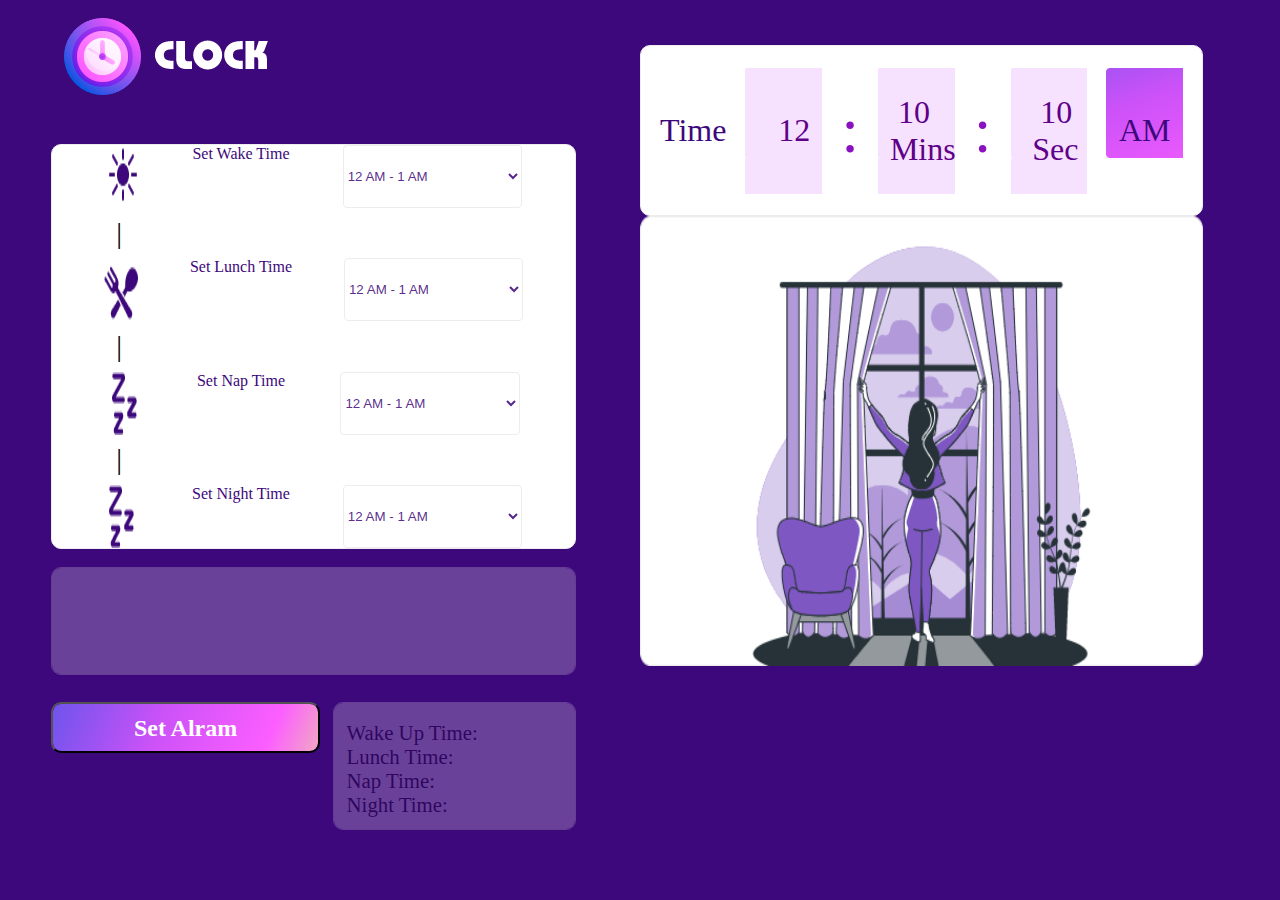
==== index.html @ eaa9a3fb "project4" ====
<!DOCTYPE html>
<html lang="en">

<head>
    <meta charset="UTF-8">
    <meta name="viewport" content="width=device-width, initial-scale=1.0">
    <title>J S Digital Clock</title>
    <link rel="stylesheet" href="./style.css">
</head>

<body>
    <div class="main_container">
        <div class="container1">
            <div class="clocklogo"></div>
            <div class="set-time">
                <!-- <div class="container2"> -->
                    <div class="set-wake-time-content"  class="time">
                        <img src="./wake_up.png" alt="wake_up">
                        <p class="box">Set Wake Time</p>
                        <select name=" Set wake time" id="wakeup">
                            <option value="0">12 AM - 1 AM</option>
                            <option value="1">1 AM - 2 AM</option>
                            <option value="2">2 AM - 3 AM</option>
                            <option value="3">3 AM - 4 AM</option>
                            <option value="4">4 AM - 5 AM</option>
                            <option value="5">5 AM - 6 AM</option>
                            <option value="6">6 AM - 7 AM</option>
                            <option value="7">7 AM - 8 AM</option>
                            <option value="8">8 AM - 9 AM</option>
                            <option value="9">9 AM - 10 AM</option>
                            <option value="10">10 AM - 11 AM</option>
                            <option value="11">11 AM - 12 PM</option>
                            <option value="12">12 PM - 1 PM</option>
                            <option value="13">1 PM - 2 PM</option>
                            <option value="14">2 PM - 3 PM</option>
                            <option value="15">3 PM - 4 PM</option>
                            <option value="16">4 PM - 5 PM</option>
                            <option value="17">5 PM - 6 PM</option>
                            <option value="18">6 PM - 7 PM</option>
                            <option value="19">7 PM - 8 PM</option>
                            <option value="20">8 PM - 9 PM</option>
                            <option value="21">9 PM - 10 PM</option>
                            <option value="22">10 PM - 11 PM</option>
                            <option value="23">11 PM - 12 PM</option>
                        </select>
                    </div>
                    <span class="line">|</span>
                    <div class="set-lunch-time-content"  class="time">
                        <img src="./lunch_time.png" alt="lunch_time">
                        <p class="box">Set Lunch Time</p>
                        <select name=" Set lunch time" id="lunchtime">
                            <option value="0">12 AM - 1 AM</option>
                            <option value="1">1 AM - 2 AM</option>
                            <option value="2">2 AM - 3 AM</option>
                            <option value="3">3 AM - 4 AM</option>
                            <option value="4">4 AM - 5 AM</option>
                            <option value="5">5 AM - 6 AM</option>
                            <option value="6">6 AM - 7 AM</option>
                            <option value="7">7 AM - 8 AM</option>
                            <option value="8">8 AM - 9 AM</option>
                            <option value="9">9 AM - 10 AM</option>
                            <option value="10">10 AM - 11 AM</option>
                            <option value="11">11 AM - 12 PM</option>
                            <option value="12">12 PM - 1 PM</option>
                            <option value="13">1 PM - 2 PM</option>
                            <option value="14">2 PM - 3 PM</option>
                            <option value="15">3 PM - 4 PM</option>
                            <option value="16">4 PM - 5 PM</option>
                            <option value="17">5 PM - 6 PM</option>
                            <option value="18">6 PM - 7 PM</option>
                            <option value="19">7 PM - 8 PM</option>
                            <option value="20">8 PM - 9 PM</option>
                            <option value="21">9 PM - 10 PM</option>
                            <option value="22">10 PM - 11 PM</option>
                            <option value="23">11 PM - 12 PM</option>
                        </select>
                    </div>
                    <span class="line">|</span>
                    <div class="set-nap-time-content"  class="time">
                        <img src="./nap_time.png" alt="nap_time">
                        <p class="box">Set Nap Time</p>
                        <select name="Set Nap time" id="naptime">
                            <option value="0">12 AM - 1 AM</option>
                            <option value="1">1 AM - 2 AM</option>
                            <option value="2">2 AM - 3 AM</option>
                            <option value="3">3 AM - 4 AM</option>
                            <option value="4">4 AM - 5 AM</option>
                            <option value="5">5 AM - 6 AM</option>
                            <option value="6">6 AM - 7 AM</option>
                            <option value="7">7 AM - 8 AM</option>
                            <option value="8">8 AM - 9 AM</option>
                            <option value="9">9 AM - 10 AM</option>
                            <option value="10">10 AM - 11 AM</option>
                            <option value="11">11 AM - 12 PM</option>
                            <option value="12">12 PM - 1 PM</option>
                            <option value="13">1 PM - 2 PM</option>
                            <option value="14">2 PM - 3 PM</option>
                            <option value="15">3 PM - 4 PM</option>
                            <option value="16">4 PM - 5 PM</option>
                            <option value="17">5 PM - 6 PM</option>
                            <option value="18">6 PM - 7 PM</option>
                            <option value="19">7 PM - 8 PM</option>
                            <option value="20">8 PM - 9 PM</option>
                            <option value="21">9 PM - 10 PM</option>
                            <option value="22">10 PM - 11 PM</option>
                            <option value="23">11 PM - 12 PM</option>
                        </select>
                    </div>
                    <span class="line">|</span>
                    <div class="set-night-time-content" class="time">
                        <img src="./nap_time.png" alt="nap_time">
                        <p class="box">Set Night Time</p>
                        <select name="Set Night  time" id="nighttime">
                            <option value="0">12 AM - 1 AM</option>
                            <option value="1">1 AM - 2 AM</option>
                            <option value="2">2 AM - 3 AM</option>
                            <option value="3">3 AM - 4 AM</option>
                            <option value="4">4 AM - 5 AM</option>
                            <option value="5">5 AM - 6 AM</option>
                            <option value="6">6 AM - 7 AM</option>
                            <option value="7">7 AM - 8 AM</option>
                            <option value="8">8 AM - 9 AM</option>
                            <option value="9">9 AM - 10 AM</option>
                            <option value="10">10 AM - 11 AM</option>
                            <option value="11">11 AM - 12 PM</option>
                            <option value="12">12 PM - 1 PM</option>
                            <option value="13">1 PM - 2 PM</option>
                            <option value="14">2 PM - 3 PM</option>
                            <option value="15">3 PM - 4 PM</option>
                            <option value="16">4 PM - 5 PM</option>
                            <option value="17">5 PM - 6 PM</option>
                            <option value="18">6 PM - 7 PM</option>
                            <option value="19">7 PM - 8 PM</option>
                            <option value="20">8 PM - 9 PM</option>
                            <option value="21">9 PM - 10 PM</option>
                            <option value="22">10 PM - 11 PM</option>
                            <option value="23">11 PM - 12 PM</option>
                        </select>
                    </div>
                <!-- </div> -->
            </div>
            <div class="good_morning" >
                <p id="greeting">GOOD MORNING!! WAKE UP!!</p>
            </div>
            <button class="alram" id="button" >
                Set Alram
            </button>
            <div class="time_show" id="time">
                <p>Wake Up Time:</p>
                <p>Lunch Time:</p>
                <p>Nap Time:</p>
                <p>Night Time:</p>
            </div>
        </div>
        <!-- second container -->
        <div class="container3">
            <div class="trans1">
            </div>
            <div class="trans2">
            </div>
            <div class="trans3">
                <div class="time">Time</div>
                 <div class="hours" id="hrs">&nbsp;12</div>
                 <div class="semicolon" >:</div>
                 <div class="minutes" id="mins">&nbsp;10<br>Mins</div>
                 <div class="semicolon">:</div>
                 <div class="seconds" id="secs">&nbsp;10<br>Sec</div>
                 <div class="am-pm" id="ampm">AM</div>
            </div>
            <div class="point" id="texttime">
                <p>GRAB SOME HEALTHY BREAKFAST</p>
            </div>
            <div>
                <img src="./Group 5183-1.png" alt="component 30"  id="image" class="image">
            </div>

        </div>
    </div>
    <script src="./script.js"></script>
</body>

</html>
---- style.css ----
* {
    margin: 0;
    padding: 0;
    box-sizing: border-box;
}

body {
    background-color: #3D087B;
}

.main_container {
    display: flex;
}

.container1 {
    position: relative;
    flex: 50%;
}

.clocklogo {
    background-image: url(./clock_logo.png);
    background-repeat: no-repeat;
    top: 2vh;
    left: 5vw;
    width: 204px;
    height: 77px;
    position: absolute;
    display: flex;
}

.set-time {
    display: flex;
    justify-content: space-between;
    background-color: #FFFFFF;
    position: absolute;
    flex-direction: column;
    top: 16vh;
    left: 4vw;
    width: 41vw;
    height: 45vh;
    border: 1px solid #EDEDED;
    border-radius: 10px;
    opacity: 1;
}

.set-wake-time-content {
    display: flex;
    justify-content: space-evenly;
}

.set-lunch-time-content {
    display: flex;
    justify-content: space-evenly;
}

.set-nap-time-content {
    display: flex;
    justify-content: space-evenly;
}

.set-night-time-content {
    display: flex;
    justify-content: space-evenly;
}

select {
    width: 14vw;
    height: 7vh;
    background: #FFFFFF 0% 0% no-repeat padding-box;
    border: 1px solid #EDEDED;
    border-radius: 4px;
    opacity: 1;
    color: #3D087BDE;
}


.line {
    font-size: 1.8rem;
    margin-left: 5vw;

}

.box {
    color: #3D087B;
}

/* p {
    margin-top: 15px;
    color: #3D087B;
} */

.good_morning {
    top: 63vh;
    left: 4vw;
    width: 41vw;
    height: 12vh;
    background: #FFFFFF 0% 0% no-repeat padding-box;
    border: 1px solid #EDEDED;
    border-radius: 10px;
    opacity: 0.23;
    position: absolute;
    font: normal normal 900 27px/34px Bauhaus Hv BT;
}

.good_morning p {
    display: flex;
    justify-content: center;
    font-size: 2rem;
    color: white;
    margin-top: 15px;
    text-transform: uppercase;
    opacity: 1;
}

.alram {
    color: #ffffff;
    font-size: 2rem;
    font: normal normal 600 24px/38px Manrope;
    position: absolute;
    top: 78vh;
    left: 4vw;
    width: 21vw;
    height: 4vw;
    background: transparent linear-gradient(113deg, #6E54EC 0%, #CB52F8 40%, #FC5EFF 81%, #F1A7C5 100%) 0% 0% no-repeat padding-box;
    border-radius: 10px;
}

.alram p {
    margin-top: 5px;
    display: flex;
    align-items: center;
    justify-content: center;
    font-size: 30px;
    color: #FFFFFF;
}

.alram:hover {
    background: transparent linear-gradient(280deg, #6E54EC 0%, #CB52F8 40%, #FC5EFF 81%, #F1A7C5 100%) 0% 0% no-repeat padding-box;
    cursor: pointer;
}

.time_show {
    top: 78vh;
    left: 26vw;
    width: 19vw;
    height: 10vw;
    background: #FFFFFF 0% 0% no-repeat padding-box;
    border: 1px solid #EDEDED;
    border-radius: 10px;
    opacity: 0.23;
    position: absolute;
    font-size: 1.3rem;
    padding-top: 2vh;
    padding-left: 1vw;
}

.container3 {
    position: relative;
    flex: 50%;
}

.trans3 {
    display: flex;
    align-items: center;
    justify-content: space-evenly;
    background-color: #FFFFFF;
    position: absolute;
    top: 5vh;
    width: 44vw;
    height: 19vh;
    border: 1px solid #EDEDED;
    border-radius: 10px;
    opacity: 1;
}

.hours {
    background-image: url(./timeline.png);
    width: 6vw;
    height: 14vh;
    opacity: 1;
    font-size: 2rem;
    display: flex;
    justify-content: center;
    align-items: center;
    color: #5F0089;
    padding-left: 1vw;
}

.minutes {
    background-image: url(./timeline.png);
    width: 6vw;
    height: 14vh;
    opacity: 1;
    font-size: 2rem;
    display: flex;
    justify-content: center;
    align-items: center;
    color: #5F0089;
    padding-left: 1vw;
}

.seconds {
    background-image: url(./timeline.png);
    width: 6vw;
    height: 14vh;
    opacity: 1;
    font-size: 2rem;
    display: flex;
    justify-content: center;
    align-items: center;
    color: #5F0089;
    padding-left: 1vw;

}

.am-pm {
    background-image: url(./AM_svg.png);
    background-repeat: no-repeat;
    width: 6vw;
    height: 14vh;
    opacity: 1;
    display: flex;
    justify-content: center;
    align-items: center;
    font-size: 2rem;
    color: #3D087B;
}

.trans1 {
    top: 10vh;
    left: 2vw;
    width: 40vw;
    height: 18vh;
    background: #FFFFFF 0% 0% no-repeat padding-box;
    border-radius: 10px;
    opacity: 0.22;
    position: absolute;
}

.trans2 {
    top: 8vh;
    left: 1vw;
    width: 42vw;
    height: 18vh;
    background: #FFFFFF 0% 0% no-repeat padding-box;
    border-radius: 10px;
    opacity: 0.51;
    position: absolute;
}

.time {
    font-size: 2rem;
    color: #3D087B;
}

.semicolon {
    font-size: 4rem;
    color: #8A11BF;
}

.point {
    text-align: center;
    font: normal normal 900 30px/40px Bauhaus Hv BT;
    color: #3D087B;
    text-transform: uppercase;
    opacity: 1;
    position: absolute;
    background-color: #FFFFFF;
    border: 1px solid #EDEDED;
    border-radius: 10px;
    font-size: 2rem;
    top: 30vh;
    width: 44vw;
    height: 15vh;

}

.point p {
    margin-top: 15px;
    display: flex;
    justify-content: center;
}

.image {
    position: absolute;
    top: 24vh;
    left: 0vw;
    display: flex;
    width: 44vw;
    height: 50vh;
}

@media only screen and (min-width:501px) and (max-width:950px) {
    .main_container {
        flex-direction: column;
    }

    .container3 {
        top: 95vh;
    }

    .clocklogo {
        left: 12vw;
        top: 1vh;
    }

    .set-time {
        left: 7vw;
        width: 86vw;
        top: 15vh;
        height: 46vh;
    }

    .line {
        position: relative;
        left: 8vw;
    }

    select {
        width: 25vw;
    }

    .good_morning {
        left: 7vw;
        width: 86vw;
        height: 13vh;
    }

    .alram {
        left: 7vw;
        width: 42vw;
        height: 12vh;
    }

    .time_show {
        left: 53vw;
        width: 40vw;
        height: 20vh;
    }

    .trans1 {
        left: 10vw;
        width: 77vw;
    }

    .trans2 {
        left: 8vw;
        width: 82vw;
    }

    .trans3 {
        left: 6vw;
        width: 87vw;
    }

    .point {
        left: 7vw;
        width: 87vw;
        height: 16vh;
    }

    .image {
        left: 4vw;
        width: 85vw;
    }

    .hours {
        width: 11vw;
        padding-left: 3vw;
    }

    .minutes {
        width: 11vw;
        padding-left: 3vw;
    }

    .seconds {
        width: 11vw;
        padding-left: 4vw;
    }

    .am-pm {
        width: 11vw;
    }
}

@media only screen and (min-width:300px) and (max-width:500px) {
    .main_container {
        flex-direction: column;
    }

    .container3 {
        top: 95vh;
    }

    .clocklogo {
        top: 1vh;
        left: 12vw;
    }

    .set-time {
        top: 15vh;
        left: 7vw;
        width: 86vw;
        height: 46vh;
    }

    .line {
        position: relative;
        left: 6vw;
    }

    select {
        width: 25vw;
    }

    .good_morning {
        left: 7vw;
        width: 86vw;
        height: 13vh;
    }

    .good_morning p {
        font-size: 1.2rem;
    }

    .alram {
        left: 7vw;
        width: 42vw;
        height: 12vh;
        font-size: 1.3rem;
    }

    .time_show {
        left: 53vw;
        width: 40vw;
        height: 18vh;
        font-size: 0.9rem;
    }

    .trans1 {
        left: 10vw;
        width: 77vw;
    }

    .trans2 {
        left: 8vw;
        width: 82vw;
    }

    .trans3 {
        left: 6vw;
        width: 87vw;
    }

    .point {
        left: 7vw;
        width: 87vw;
        font-size: 1.2rem;
    }

    .image {
        left: 4vw;
        width: 85vw;
    }

    .time {
        font-size: 1.3rem;
    }

    .hours {
        width: 11vw;
        padding-left: 2vw;
        font-size: 1.3rem;
    }

    .minutes {
        width: 11vw;
        padding-left: 2vw;
        font-size: 1.3rem;
    }

    .seconds {
        width: 11vw;
        padding-left: 3vw;
        font-size: 1.3rem;
    }

    .am-pm {
        width: 11vw;
        font-size: 1.3rem;
    }
}
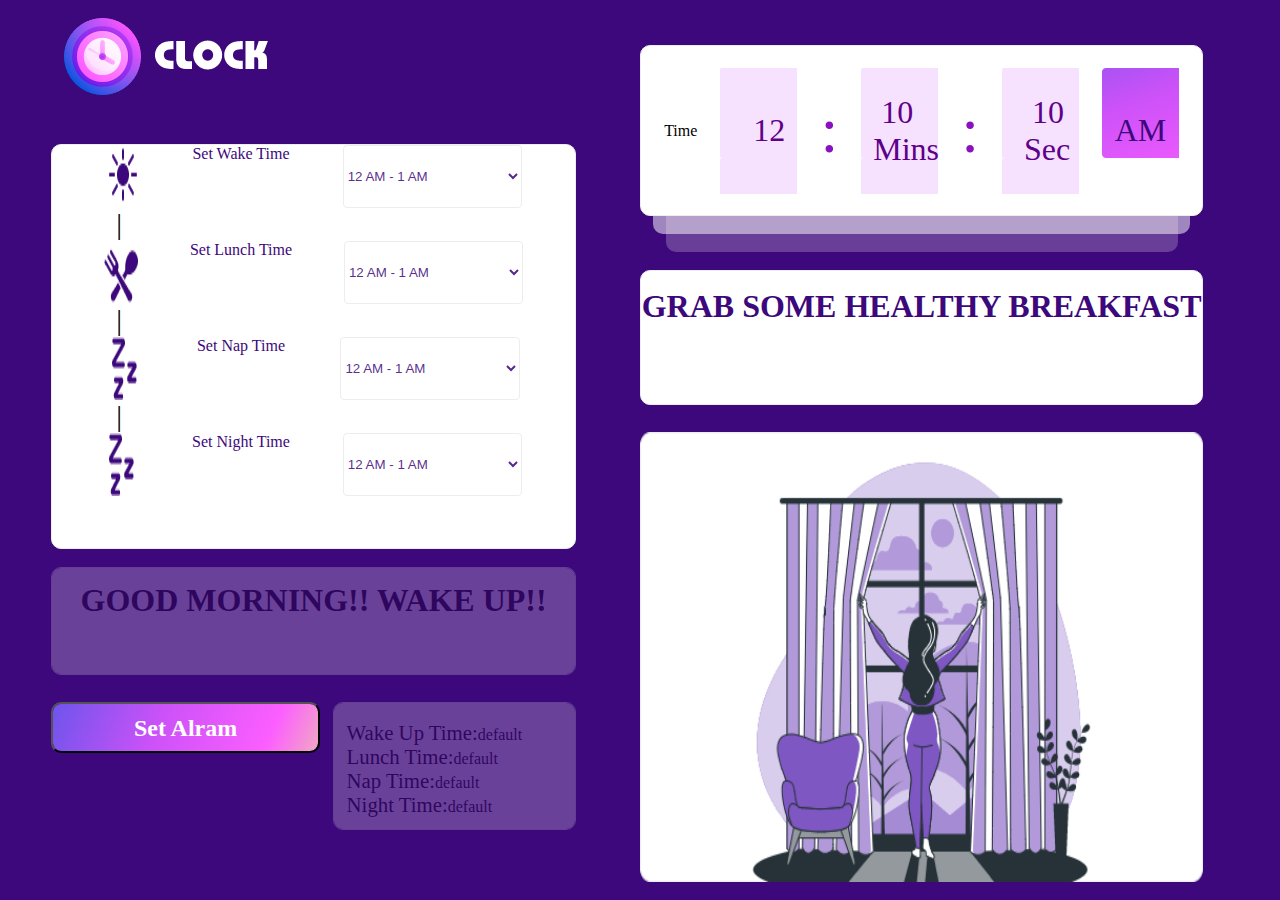
==== commit 401870c6: "project4" ====
--- a/index.html
+++ b/index.html
@@ -4,7 +4,7 @@
 <head>
     <meta charset="UTF-8">
     <meta name="viewport" content="width=device-width, initial-scale=1.0">
-    <title>J S Digital Clock</title>
+    <title>Document</title>
     <link rel="stylesheet" href="./style.css">
 </head>
 
@@ -13,10 +13,10 @@
         <div class="container1">
             <div class="clocklogo"></div>
             <div class="set-time">
-                <!-- <div class="container2"> -->
+                <div class="container2">
                     <div class="set-wake-time-content"  class="time">
                         <img src="./wake_up.png" alt="wake_up">
-                        <p class="box">Set Wake Time</p>
+                        <p>Set Wake Time</p>
                         <select name=" Set wake time" id="wakeup">
                             <option value="0">12 AM - 1 AM</option>
                             <option value="1">1 AM - 2 AM</option>
@@ -47,7 +47,7 @@
                     <span class="line">|</span>
                     <div class="set-lunch-time-content"  class="time">
                         <img src="./lunch_time.png" alt="lunch_time">
-                        <p class="box">Set Lunch Time</p>
+                        <p>Set Lunch Time</p>
                         <select name=" Set lunch time" id="lunchtime">
                             <option value="0">12 AM - 1 AM</option>
                             <option value="1">1 AM - 2 AM</option>
@@ -78,7 +78,7 @@
                     <span class="line">|</span>
                     <div class="set-nap-time-content"  class="time">
                         <img src="./nap_time.png" alt="nap_time">
-                        <p class="box">Set Nap Time</p>
+                        <p>Set Nap Time</p>
                         <select name="Set Nap time" id="naptime">
                             <option value="0">12 AM - 1 AM</option>
                             <option value="1">1 AM - 2 AM</option>
@@ -109,7 +109,7 @@
                     <span class="line">|</span>
                     <div class="set-night-time-content" class="time">
                         <img src="./nap_time.png" alt="nap_time">
-                        <p class="box">Set Night Time</p>
+                        <p>Set Night Time</p>
                         <select name="Set Night  time" id="nighttime">
                             <option value="0">12 AM - 1 AM</option>
                             <option value="1">1 AM - 2 AM</option>
@@ -137,7 +137,7 @@
                             <option value="23">11 PM - 12 PM</option>
                         </select>
                     </div>
-                <!-- </div> -->
+                </div>
             </div>
             <div class="good_morning" >
                 <p id="greeting">GOOD MORNING!! WAKE UP!!</p>
@@ -145,11 +145,11 @@
             <button class="alram" id="button" >
                 Set Alram
             </button>
-            <div class="time_show" id="time">
-                <p>Wake Up Time:</p>
-                <p>Lunch Time:</p>
-                <p>Nap Time:</p>
-                <p>Night Time:</p>
+            <div class="time_show"   >
+                <p>Wake Up Time:<span class="timewritten">default</span></p>
+                <p>Lunch Time:<span class="timewritten">default</span></p>
+                <p>Nap Time:<span class="timewritten">default</span></p>
+                <p>Night Time:<span class="timewritten">default</span></p>
             </div>
         </div>
         <!-- second container -->
@@ -159,7 +159,7 @@
             <div class="trans2">
             </div>
             <div class="trans3">
-                <div class="time">Time</div>
+                <div class="time1">Time</div>
                  <div class="hours" id="hrs">&nbsp;12</div>
                  <div class="semicolon" >:</div>
                  <div class="minutes" id="mins">&nbsp;10<br>Mins</div>
@@ -170,7 +170,7 @@
             <div class="point" id="texttime">
                 <p>GRAB SOME HEALTHY BREAKFAST</p>
             </div>
-            <div>
+            <div class="image" >
                 <img src="./Group 5183-1.png" alt="component 30"  id="image" class="image">
             </div>
 
--- a/style.css
+++ b/style.css
@@ -46,21 +46,25 @@
 .set-wake-time-content {
     display: flex;
     justify-content: space-evenly;
+    color: #3D087B;
 }
 
 .set-lunch-time-content {
     display: flex;
     justify-content: space-evenly;
+    color: #3D087B;
 }
 
 .set-nap-time-content {
     display: flex;
     justify-content: space-evenly;
+    color: #3D087B;
 }
 
 .set-night-time-content {
     display: flex;
     justify-content: space-evenly;
+    color: #3D087B;
 }
 
 select {
@@ -73,15 +77,10 @@
     color: #3D087BDE;
 }
 
-
 .line {
     font-size: 1.8rem;
     margin-left: 5vw;
 
-}
-
-.box {
-    color: #3D087B;
 }
 
 /* p {
@@ -106,10 +105,8 @@
     display: flex;
     justify-content: center;
     font-size: 2rem;
-    color: white;
-    margin-top: 15px;
-    text-transform: uppercase;
-    opacity: 1;
+     color:black;
+     margin-top: 15px; 
 }
 
 .alram {
@@ -150,11 +147,13 @@
     opacity: 0.23;
     position: absolute;
     font-size: 1.3rem;
-    padding-top: 2vh;
-    padding-left: 1vw;
-}
-
-.container3 {
+padding-top: 2vh;
+padding-left: 1vw;
+}
+.timewritten{
+    font-size:1rem;
+}
+.container3{
     position: relative;
     flex: 50%;
 }
@@ -183,11 +182,12 @@
     justify-content: center;
     align-items: center;
     color: #5F0089;
-    padding-left: 1vw;
+    padding-left:1vw;
 }
 
 .minutes {
     background-image: url(./timeline.png);
+    /* background-repeat: no-repeat; */
     width: 6vw;
     height: 14vh;
     opacity: 1;
@@ -201,6 +201,7 @@
 
 .seconds {
     background-image: url(./timeline.png);
+    /* background-repeat: no-repeat; */
     width: 6vw;
     height: 14vh;
     opacity: 1;
@@ -223,7 +224,7 @@
     justify-content: center;
     align-items: center;
     font-size: 2rem;
-    color: #3D087B;
+    color: #3D087B; 
 }
 
 .trans1 {
@@ -272,10 +273,9 @@
     top: 30vh;
     width: 44vw;
     height: 15vh;
-
-}
-
-.point p {
+    
+}
+.point p{
     margin-top: 15px;
     display: flex;
     justify-content: center;
@@ -290,204 +290,181 @@
     height: 50vh;
 }
 
-@media only screen and (min-width:501px) and (max-width:950px) {
+@media only screen and (min-width:501px) and (max-width:950px){
     .main_container {
-        flex-direction: column;
-    }
-
-    .container3 {
-        top: 95vh;
-    }
-
-    .clocklogo {
-        left: 12vw;
-        top: 1vh;
-    }
-
-    .set-time {
-        left: 7vw;
-        width: 86vw;
-        top: 15vh;
-        height: 46vh;
-    }
-
-    .line {
-        position: relative;
-        left: 8vw;
-    }
-
-    select {
-        width: 25vw;
-    }
-
-    .good_morning {
-        left: 7vw;
-        width: 86vw;
-        height: 13vh;
-    }
-
-    .alram {
-        left: 7vw;
-        width: 42vw;
-        height: 12vh;
-    }
-
-    .time_show {
-        left: 53vw;
-        width: 40vw;
-        height: 20vh;
-    }
-
-    .trans1 {
-        left: 10vw;
-        width: 77vw;
-    }
-
-    .trans2 {
-        left: 8vw;
-        width: 82vw;
-    }
-
-    .trans3 {
-        left: 6vw;
-        width: 87vw;
-    }
-
-    .point {
-        left: 7vw;
-        width: 87vw;
-        height: 16vh;
-    }
-
-    .image {
-        left: 4vw;
-        width: 85vw;
-    }
-
-    .hours {
-        width: 11vw;
-        padding-left: 3vw;
-    }
-
-    .minutes {
-        width: 11vw;
-        padding-left: 3vw;
-    }
-
-    .seconds {
-        width: 11vw;
-        padding-left: 4vw;
-    }
-
-    .am-pm {
-        width: 11vw;
-    }
-}
-
-@media only screen and (min-width:300px) and (max-width:500px) {
+    flex-direction: column;
+}
+.container3{
+    top: 110vh;
+}
+.clocklogo{
+left: 12vw;
+top: 1vh;
+}
+.set-time{
+    left: 7vw;
+    width: 86vw;
+    top: 15vh;
+    height: 46vh;
+}
+.line{
+    position: relative;
+    left: 8vw;
+}
+select{
+    width: 25vw;
+}
+.good_morning{
+    left: 7vw;
+    width: 86vw;
+    height: 14vh
+}
+.alram{
+    left: 7vw;
+    width: 86vw;
+    height: 12vh;
+    font-size: 2rem;
+}
+.time_show{
+    left: 7vw;
+    width: 65vw;
+    height: 20vh;
+    /* font-size: 2rem; */
+    top: 91vh;
+}
+/* .timewritten{
+    font-size: 0.8rem;
+} */
+.trans1{
+    left: 10vw;
+    width: 77vw;
+}
+.trans2{
+    left: 8vw;
+    width: 82vw;
+}
+.trans3{
+    left: 6vw;
+    width: 87vw;
+}
+.point{
+    left: 7vw;
+    width: 87vw;
+    height: 16vh;
+    /* font-size: 2rem; */
+}
+.image{
+    left: 4vw;
+    width: 85vw;
+}
+.hours{
+    width: 11vw;
+    padding-left: 3vw;
+    /* font-size: 2rem; */
+}
+.minutes{
+    width: 11vw;
+    padding-left: 3vw;
+    /* font-size: 2rem; */
+}
+.seconds{
+    width: 11vw;
+    padding-left: 4vw;
+    /* font-size: 2rem; */
+    
+}
+.am-pm{
+    width: 11vw;
+    /* font-size: 2rem; */
+
+}
+}
+@media only screen and (min-width:300px) and (max-width:500px){
     .main_container {
-        flex-direction: column;
-    }
-
-    .container3 {
-        top: 95vh;
-    }
-
-    .clocklogo {
-        top: 1vh;
-        left: 12vw;
-    }
-
-    .set-time {
-        top: 15vh;
-        left: 7vw;
-        width: 86vw;
-        height: 46vh;
-    }
-
-    .line {
-        position: relative;
-        left: 6vw;
-    }
-
-    select {
-        width: 25vw;
-    }
-
-    .good_morning {
-        left: 7vw;
-        width: 86vw;
-        height: 13vh;
-    }
-
-    .good_morning p {
-        font-size: 1.2rem;
-    }
-
-    .alram {
-        left: 7vw;
-        width: 42vw;
-        height: 12vh;
-        font-size: 1.3rem;
-    }
-
-    .time_show {
-        left: 53vw;
-        width: 40vw;
-        height: 18vh;
-        font-size: 0.9rem;
-    }
-
-    .trans1 {
-        left: 10vw;
-        width: 77vw;
-    }
-
-    .trans2 {
-        left: 8vw;
-        width: 82vw;
-    }
-
-    .trans3 {
-        left: 6vw;
-        width: 87vw;
-    }
-
-    .point {
-        left: 7vw;
-        width: 87vw;
-        font-size: 1.2rem;
-    }
-
-    .image {
-        left: 4vw;
-        width: 85vw;
-    }
-
-    .time {
-        font-size: 1.3rem;
-    }
-
-    .hours {
-        width: 11vw;
-        padding-left: 2vw;
-        font-size: 1.3rem;
-    }
-
-    .minutes {
-        width: 11vw;
-        padding-left: 2vw;
-        font-size: 1.3rem;
-    }
-
-    .seconds {
-        width: 11vw;
-        padding-left: 3vw;
-        font-size: 1.3rem;
-    }
-
-    .am-pm {
-        width: 11vw;
-        font-size: 1.3rem;
-    }
+    flex-direction: column;
+}
+.container3{
+    top: 110vh;
+}
+.clocklogo{
+    top: 1vh;
+left: 12vw;
+}
+.set-time{
+    top: 15vh;
+    left: 7vw;
+    width: 86vw;
+    height: 46vh;
+}
+.line{
+    position: relative;
+    left: 6vw;
+}
+select{
+    width: 25vw;
+}
+.good_morning{
+    left: 7vw;
+    width: 86vw;
+    height: 13vh;
+}
+.good_morning p{
+    font-size: 1.2rem;
+}
+.alram{
+    left: 7vw;
+    width: 86vw;
+    height: 12vh;
+    font-size: 2rem;
+}
+.time_show{
+    left: 7vw;
+    width: 65vw;
+    height: 18vh;
+    font-size: 0.9rem;
+    top: 91vh;
+}
+.trans1{
+    left: 10vw;
+    width: 77vw;
+}
+.trans2{
+    left: 8vw;
+    width: 82vw;
+}
+.trans3{
+    left: 6vw;
+    width: 87vw;
+}
+.point{
+    left: 7vw;
+    width: 87vw;
+    font-size: 1.2rem;
+}
+.image{
+    left: 4vw;
+    width: 85vw;
+}
+.time1{
+    font-size: 1.3rem;
+}
+.hours{
+    width: 11vw;
+    padding-left: 2vw;
+    font-size: 1.3rem;
+}
+.minutes{
+    width: 11vw;
+    padding-left: 2vw;
+    font-size: 1.3rem;
+}
+.seconds{
+    width: 11vw;
+    padding-left: 3vw;
+    font-size: 1.3rem;
+}
+.am-pm{
+    width: 11vw;
+    font-size: 1.3rem;
+}
 }